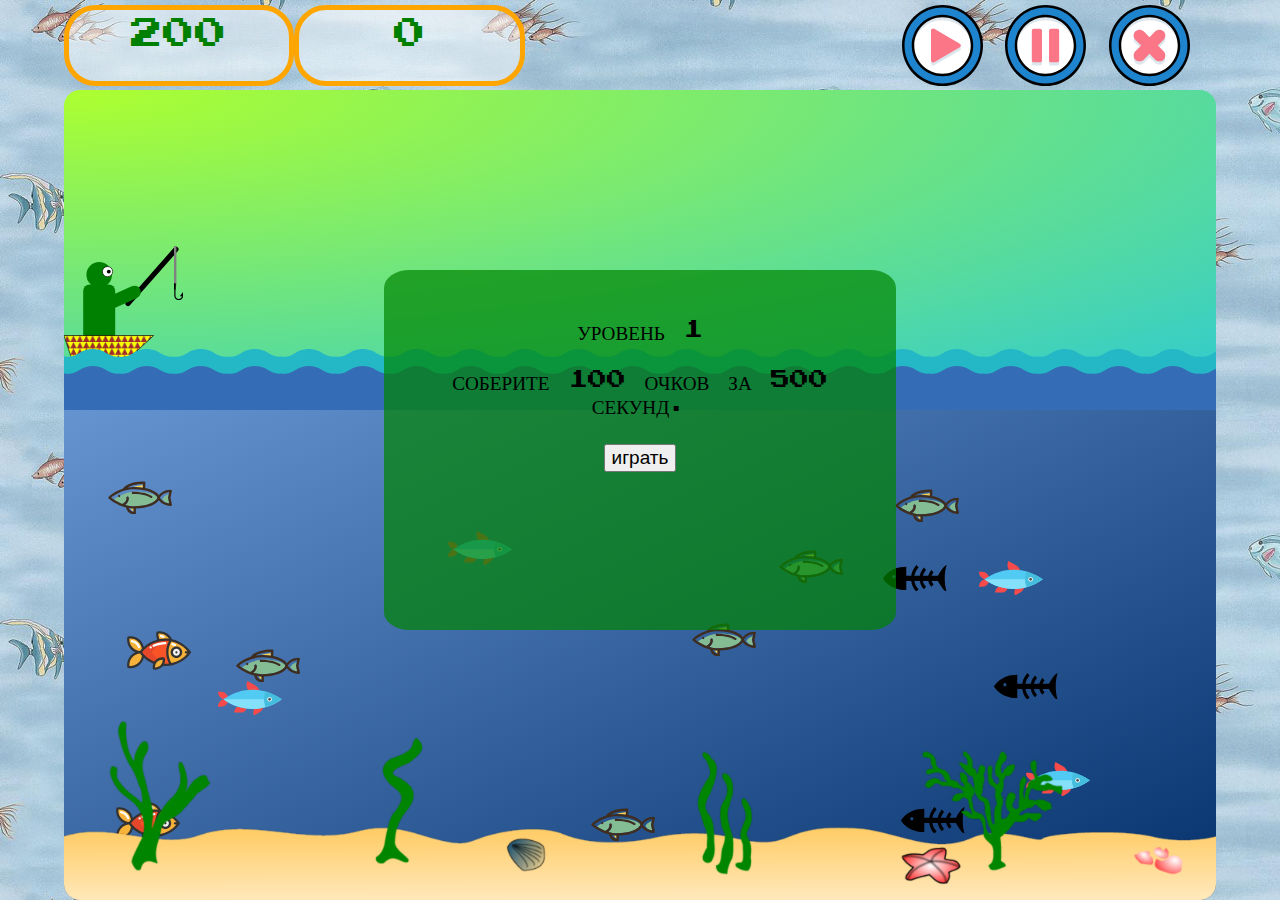
==== game.html @ 262c202d "f" ====
<!DOCTYPE html>
<html>
<head>
	<meta charset="UTF-8">
	<meta name="viewport" content="width=device-width">
	<meta http-equiv="X-UA-Compatible" content="IE=Edge" />
	<title>Game page</title>
	<link rel="stylesheet" href="css/reset.css">
	<link rel="stylesheet" href="css/style.css">
	<script>
		"use strict"
	</script>
</head>

<body>
<!-- //////////////////////////////////////////////////////////////////////////////////////////////////// -->
<!-- //////////////////////////////////////////////////////////////////////////////////////////////////// -->
<!-- СПРАЙТЫ, ВЫНЕСТИ ВО ВНЕШНИЙ ФАЙЛ, В JS ИЗМЕНИТЬ ПУТИ  -->
<svg xmlns="http://www.w3.org/2000/svg"  xmlns:xlink="http://www.w3.org/1999/xlink" style="display:none;">
  <symbol id="fish_blue">
   <path stroke="null" fill="#F74B4B" d="M116.152 227.184c0-25.504 19.258-46.178 43.013-46.178h49.386c0 25.504-19.257 46.178-43.012 46.178h-49.386zM258.978 248.104c-11.23-22.474-3.363-50.465 17.57-62.52l43.52-25.064c11.23 22.474 3.362 50.465-17.57 62.52l-43.52 25.064zM292.326 115.977c14.87-29.76 4.454-66.825-23.266-82.79L211.433 0c-14.87 29.76-4.453 66.825 23.266 82.79l57.626 33.187z"/><g stroke="null" fill="#F74B4B"><path d="M73.776 131.92H50.168C22.46 131.92 0 107.81 0 78.065h23.608c27.707 0 50.168 24.113 50.168 53.857z"/><path d="M73.776 131.92H50.168C22.46 131.92 0 156.035 0 185.78h23.608c27.707 0 50.168-24.114 50.168-53.86z"/></g><path stroke="null" fill="#51CAF4" d="M458.54 131.93c-36.15 26.376-75.54 45.228-116.32 56.554a349.72 349.72 0 0 1-93.74 12.807c-73.33 0-146.66-23.112-210.05-69.36 90.63-66.133 201.58-84.984 303.8-56.567 40.78 11.327 80.16 30.19 116.31 56.566z"/><path stroke="null" fill="#85E1F9" d="M458.537 131.93c-63.39 46.25-136.722 69.364-210.053 69.364-73.332 0-146.663-23.113-210.053-69.365h420.107z"/><path stroke="null" fill="#45BDDD" d="M458.54 131.93c-36.15 26.376-75.54 45.228-116.32 56.554-7.28-17.242-11.34-36.394-11.34-56.555 0-20.173 4.06-39.315 11.35-56.567 40.78 11.327 80.16 30.19 116.31 56.566z"/><g stroke="null"><circle fill="#FFF" r="16.016" cy="131.921" cx="370.941"/><circle fill="#4D4D4D" r="9.799" cy="131.921" cx="370.941"/></g>
  </symbol>
	<symbol id="fish_gold">
     <g stroke="null"><path d="M324.35 109.288c16.8 0 30.41 13.567 30.41 30.292s-13.61 30.292-30.41 30.292c-16.79 0-30.4-13.567-30.4-30.292s13.61-30.292 30.4-30.292z" fill="#F2F2F2"/><path d="M272.12 33.485c8.02 8 14.2 17.402 18.32 27.602-.93-.19-1.86-.37-2.79-.548a199.567 199.567 0 0 0-36.76-3.408c-14.52 0-28.83 1.584-42.72 4.632a82.47 82.47 0 0 1-9.34-38.11c0-4.433.36-8.906 1.09-13.348 26.41-4.294 53.28 4.333 72.2 23.18z" fill="#F7B239"/><path d="M412.43 139.58c-30.13 41.697-75 69.717-124.78 79.03-14.61-22.83-23.07-49.944-23.07-79.03s8.46-56.19 23.07-79.03v-.01c.93.178 1.86.358 2.79.547a199.59 199.59 0 0 1 51.21 17.85c27.7 14.155 52.08 34.754 70.78 60.643zm-57.67 0c0-16.725-13.61-30.292-30.41-30.292-16.79 0-30.4 13.567-30.4 30.292s13.61 30.292 30.4 30.292c16.8 0 30.41-13.567 30.41-30.292z" fill="#F7B239"/><path d="M287.65 60.54v.01c-14.61 22.84-23.07 49.944-23.07 79.03s8.46 56.2 23.07 79.03a198.632 198.632 0 0 1-36.76 3.418c-6.02 0-12.02-.27-17.96-.807a56.13 56.13 0 0 0 8.6-40.073 56.274 56.274 0 0 0-9.11-.737c-14.86 0-29.28 5.848-39.97 16.496a55.987 55.987 0 0 0-9.79 13.11 201.362 201.362 0 0 1-22.51-9.803A198.807 198.807 0 0 1 89.38 139.6c.63-.01 1.25-.02 1.88-.02-.63 0-1.25-.01-1.88-.02a198.502 198.502 0 0 1 16.2-19.623c27.57-29.375 63.41-49.606 102.59-58.173a199.232 199.232 0 0 1 42.72-4.632c12.44 0 24.75 1.156 36.76 3.407z" fill="#F95428"/><path d="M177.57 159.213a199.696 199.696 0 0 1-16.19-19.613c.63-.01 1.25-.02 1.88-.02-.63 0-1.25-.01-1.88-.02a198.502 198.502 0 0 1 16.2-19.623c27.57-29.375 63.41-49.606 102.59-58.173 2.246-.493 4.507-.933 6.775-1.348a199.56 199.56 0 0 0-36.055-3.284c-14.52 0-28.83 1.584-42.72 4.632-39.18 8.567-75.02 28.798-102.59 58.173a198.502 198.502 0 0 0-16.2 19.623c.63.01 1.25.02 1.88.02-.63 0-1.25.01-1.88.02a198.807 198.807 0 0 0 70.77 60.613 201.36 201.36 0 0 0 22.51 9.802 55.987 55.987 0 0 1 9.79-13.11 56.525 56.525 0 0 1 15.812-11.09 198.326 198.326 0 0 1-30.692-26.602z" fill="#E54728"/><path d="M241.53 181.147a56.13 56.13 0 0 1-8.6 40.074h-.01a55.527 55.527 0 0 1-7.21 8.816c-10.69 10.65-25.11 16.496-39.97 16.496-3.03 0-6.07-.24-9.11-.737a56.11 56.11 0 0 1 6.03-35.78 55.987 55.987 0 0 1 9.79-13.11c10.69-10.647 25.11-16.495 39.97-16.495 3.03 0 6.07.24 9.11.737zM105.57 119.927l.01.01a198.502 198.502 0 0 0-16.2 19.623c-21.21-.478-41.66-9.035-56.92-24.255a82.612 82.612 0 0 1-23.29-71.91c26.41-4.292 53.29 4.334 72.21 23.18 14.45 14.414 22.93 33.44 24.19 53.352zM105.57 159.213a82.757 82.757 0 0 1-24.19 53.372c-15.72 15.648-36.94 24.265-58.81 24.265-4.45 0-8.93-.36-13.4-1.086-4.31-26.307 4.36-53.063 23.29-71.91 15.26-15.22 35.71-23.776 56.92-24.254a199.696 199.696 0 0 0 16.19 19.613z" fill="#F7B239"/><path d="M174.78 104.724a7.504 7.504 0 0 1-6.77-4.247c-1.79-3.722-.21-8.183 3.525-9.964A184.613 184.613 0 0 1 211.51 76.84a184.005 184.005 0 0 1 39.38-4.268c4.142 0 7.5 3.345 7.5 7.47s-3.358 7.472-7.5 7.472c-12.14 0-24.305 1.318-36.16 3.92a169.625 169.625 0 0 0-36.718 12.556 7.493 7.493 0 0 1-3.233.734zM79.617 113.584c-3.136 0-6.06-1.974-7.11-5.098-2.573-7.648-6.968-14.717-12.708-20.442-7.81-7.777-18.16-13.004-29.14-14.714-4.094-.636-6.893-4.458-6.253-8.535.64-4.076 4.47-6.866 8.568-6.227 14.098 2.195 27.392 8.912 37.433 18.914 7.372 7.353 13.015 16.43 16.32 26.254 1.317 3.912-.8 8.146-4.727 9.458a7.51 7.51 0 0 1-2.383.39zM239.86 45.77a7.495 7.495 0 0 1-3.298-.765 53.095 53.095 0 0 0-15.17-4.768c-4.092-.636-6.892-4.457-6.252-8.533.64-4.077 4.48-6.867 8.567-6.23a68.11 68.11 0 0 1 19.464 6.118c3.72 1.818 5.254 6.295 3.43 9.998-1.303 2.645-3.968 4.18-6.74 4.18zM314.948 99.535c-.907 0-1.83-.166-2.727-.514a169.75 169.75 0 0 0-16.425-5.44c-3.993-1.1-6.335-5.214-5.232-9.19 1.104-3.977 5.236-6.31 9.227-5.212 6.03 1.66 12.05 3.654 17.89 5.925 3.857 1.5 5.764 5.833 4.257 9.677-1.158 2.95-3.99 4.755-6.99 4.755z" fill="#FFF"/><circle cx="155.223" cy="108.164" r="7.471" fill="#FFF"/><g fill="#333"><path d="M418.515 135.216c-19.03-26.345-44.43-48.104-73.45-62.927a206.855 206.855 0 0 0-49.275-17.704A89.89 89.89 0 0 0 277.426 28.2c-20.583-20.49-50.01-29.937-78.714-25.27a7.485 7.485 0 0 0-6.194 6.172 90.416 90.416 0 0 0-1.184 14.55c0 11.265 2.163 22.503 6.287 32.98-32.603 8.656-62.344 25.053-86.854 47.63a90.224 90.224 0 0 0-24.084-42.97C66.108 40.798 36.68 31.352 7.966 36.02a7.484 7.484 0 0 0-6.194 6.172 90.202 90.202 0 0 0-1.185 14.55c0 23.77 9.684 47.043 26.563 63.845a90.528 90.528 0 0 0 27.96 18.992 90.514 90.514 0 0 0-27.956 18.99c-20.58 20.488-30.07 49.796-25.383 78.4a7.485 7.485 0 0 0 6.196 6.17 91.446 91.446 0 0 0 14.607 1.178c23.866 0 47.232-9.64 64.11-26.452a90.23 90.23 0 0 0 24.092-43.03c13.78 12.68 29.267 23.51 45.954 32.023a207.872 207.872 0 0 0 15.85 7.25c-3.942 10.353-5.186 21.697-3.354 32.89a7.488 7.488 0 0 0 6.195 6.17 63.89 63.89 0 0 0 10.252.827c16.847 0 33.256-6.642 45.34-18.68a63.56 63.56 0 0 0 5.544-6.317c4.748.33 9.553.5 14.337.5 66.25 0 128.912-31.984 167.62-85.555a7.447 7.447 0 0 0 .002-8.73zM206.63 16.99c22.157-1.946 44.324 5.984 60.187 21.774a75.442 75.442 0 0 1 10.138 12.555c-21.368-2.695-43.313-2.05-64.51 1.952-4.006-9.33-6.112-19.462-6.112-29.62 0-2.216.1-4.443.297-6.663zM15.587 56.742c0-2.217.1-4.445.297-6.664 22.175-1.95 44.333 5.983 60.188 21.776 12.3 12.26 19.95 28.297 21.748 45.44a206.145 206.145 0 0 0-12.088 14.61c-18.13-1.308-35.042-8.992-47.974-21.883-14.09-14.026-22.17-33.446-22.17-53.28zm60.486 150.56c-14.083 14.027-33.583 22.074-53.5 22.074-2.226 0-4.462-.1-6.69-.296-1.953-22.083 6.014-44.152 21.88-59.946 12.926-12.887 29.84-20.57 47.99-21.88a205.212 205.212 0 0 0 12.07 14.56c-1.795 17.168-9.445 33.222-21.75 45.488zm144.332 17.45c-9.788 9.75-23.29 14.875-36.958 14.25a48.883 48.883 0 0 1 14.31-36.814c9.787-9.75 23.29-14.874 36.957-14.253a48.887 48.887 0 0 1-14.31 36.815zm24.534-10.3c4.444-10.785 5.923-22.73 3.995-34.51a7.486 7.486 0 0 0-6.195-6.17c-20.28-3.294-41.06 3.38-55.59 17.852a63.53 63.53 0 0 0-7.624 9.184 193.02 193.02 0 0 1-15.956-7.25c-25.27-12.892-47.598-31.49-64.864-53.983 27.474-35.86 66.716-60.818 111.08-70.52 21.517-4.725 44.005-5.66 65.835-2.84-12.16 22.452-18.544 47.593-18.544 73.363 0 25.766 6.383 50.9 18.54 73.35a190.947 190.947 0 0 1-24.722 1.627c-1.984 0-3.97-.042-5.955-.104zm46.353-4.233c-12.586-21.358-19.216-45.67-19.216-70.64 0-24.976 6.633-49.292 19.224-70.653a191.736 191.736 0 0 1 46.925 16.66c22.43 11.456 42.52 27.39 58.81 46.522h-10.508c-4.143 0-7.5 3.344-7.5 7.47s3.357 7.47 7.5 7.47h10.504c-27.387 32.18-64.74 54.31-105.737 63.17z"/><path d="M324.353 101.822c-20.9 0-37.906 16.938-37.906 37.758s17.005 37.758 37.906 37.758S362.26 160.4 362.26 139.58s-17.006-37.758-37.907-37.758zm0 60.576c-12.63 0-22.906-10.236-22.906-22.817s10.275-22.816 22.906-22.816S347.26 127 347.26 139.58 336.982 162.4 324.352 162.4z"/><circle cx="324.353" cy="139.58" r="7.471"/></g></g>
	</symbol>
	<symbol id = "fish_bone">
     <g stroke="null"><path d="M1258.03 1950.933c0-50 12.998-79.998 12.998-79.998-16.733 0-47.463 48.994-57.055 65h-40.975c2.12-6.48 5.572-12.517 10.2-17.586a48.634 48.634 0 0 1 2.86-2.885l-13.593-14.67a68.69 68.69 0 0 0-4.042 4.073c-8 8.764-13.525 19.564-16.135 31.066h-34.76c2.61-11.518 8.14-22.332 16.148-31.104a68.79 68.79 0 0 1 4.046-4.075l-13.59-14.674a88.97 88.97 0 0 0-5.23 5.27c-11.36 12.445-18.87 28.066-21.75 44.583h-34.786c2.885-16.566 10.41-32.234 21.806-44.717a88.435 88.435 0 0 1 5.24-5.28l-13.593-14.67a108.875 108.875 0 0 0-6.425 6.472c-14.74 16.148-24.23 36.643-27.286 58.195h-32.017v-55c-110 0-150 70-150 70s40 70 150 70v-55h31.982c3.467 24.566 15.45 47.71 33.745 64.667l13.596-14.668c-14.243-13.2-23.773-30.995-27.078-50h34.788c3.305 18.955 12.81 36.694 27.007 49.852l13.594-14.67c-10.136-9.394-17.18-21.804-20.22-35.18h34.764c3.04 13.362 10.075 25.757 20.196 35.138l13.596-14.668c-6.04-5.598-10.522-12.713-13.072-20.47h40.984c9.592 16.005 40.32 65 57.055 65 0 0-13-30-13-80zm-327.937.002c-5.523 0-10-4.477-10-10s4.477-10 10-10c5.522 0 10 4.477 10 10s-4.478 10-10 10z" transform="matrix(.21582 0 0 .23265 -185.63 -435.275)"/></g>
  	</symbol>
	<symbol id= "fish_green">
	<path fill="none" d="M-1-1h406v214H-1z"/><g><title>Layer 1</title><path fill="#3F2D20" d="M70.452 87.31c-1.975 0-3.92.8-5.323 2.194a7.598 7.598 0 0 0-2.195 5.323c0 1.974.8 3.908 2.194 5.312a7.594 7.594 0 0 0 5.322 2.204 7.567 7.567 0 0 0 5.31-2.205 7.562 7.562 0 0 0 2.207-5.313c0-1.985-.804-3.93-2.207-5.323a7.578 7.578 0 0 0-5.31-2.195zM277.897 94.074c-21.136-12.192-53.837-26.14-119.87-26.14-.57 0-1.142.002-1.716.004a7.517 7.517 0 0 0 .028 15.035h.027c63.58-.248 94.335 12.772 114.02 24.126a7.515 7.515 0 0 0 10.268-2.756 7.52 7.52 0 0 0-2.756-10.27z"/><g fill="#84BD93"><path d="M290.353 81.474c.34.22.68.44 1.013.662-.33-.222-.674-.442-1.013-.662zM294.018 83.978c.097.07.2.14.295.21-.096-.07-.2-.14-.295-.21zM287.074 79.425zM279.268 75.156c.3.15.61.3.91.452-.3-.153-.61-.3-.91-.452zM306.395 95.588zM304.59 93.39c.183.21.348.418.525.627-.177-.21-.342-.418-.525-.626zM275.132 73.168zM302.62 91.28c-.214-.22-.447-.435-.668-.653.22.217.453.434.67.653zM296.95 86.207c.296.236.58.475.868.712-.29-.24-.572-.477-.868-.713zM299.49 88.34zM283.704 77.48c.28.156.548.314.826.47-.278-.156-.546-.314-.826-.47zM63.066 96.132zM271.096 71.374c.412.176.815.355 1.222.533-.407-.178-.81-.357-1.222-.533zM76.808 90.847c-.037-.058-.06-.124-.098-.182.04.058.06.124.098.182zM307.44 97.028c-6.94-4.787-15.497-9.242-25.437-13.163-27.89-11.002-64.223-17.06-102.307-17.06-7.122 0-14.106.41-20.914 1.135 65.52.107 98.06 13.99 119.115 26.135a7.517 7.517 0 0 1-3.763 14.03c-1.275 0-2.566-.695-3.75-1.377C250.7 95.374 219.945 82.23 156.367 82.23h-.028c-4.14 0-7.5-2.976-7.517-7.118-.01-3.08 1.837-5.542 4.485-6.713-.01.003-.023.098-.033.102-30.004 4-56.166 14.67-74.394 23.367-.5.237-.973 1.36-1.465 1.36h-.006c.363 0 .56 1.24.56 2.217 0 1.974-.8 3.598-2.205 5-1.403 1.403-3.338 2.05-5.31 2.05-1.976 0-3.92-.88-5.324-2.282-.663-.668-1.18-1.5-1.554-2.357.162.37.346.714.565 1.057-12.918 7.2-22.115 13.846-27.356 18.38a266.79 266.79 0 0 0 27.16 15.898c7.338 3.738 16.002 7.7 25.727 11.372 30.477-13.896 26.67-36.31 26.487-37.284-.852-4.063 1.758-8.01 5.822-8.863 4.06-.853 8.054 1.788 8.906 5.852 2.19 10.436-.586 31.264-22.128 46.61 16.808 4.786 35.747 8.13 55.904 8.13 38.085 0 74.418-6.06 102.307-17.06 24.78-9.777 40.99-22.868 44.883-36.138-.865-2.95-2.37-5.887-4.412-8.784zM154.48 68.196c.094-.024.18-.066.275-.086-.096.02-.182.062-.275.086zM63.428 97.43zM21.997 106.523c-.195-.155-.405-.32-.593-.472.188.153.4.318.593.473zM24.975 108.854zM36.446 117.056zM34.073 115.446z"/></g><g fill="#FDD44B"><path d="M220.546 26.415c-16.024 1.073-38.255 3.917-58.74 11.202-1.047.015-2.07.086-3.11.116 1.987-.058 3.957-.153 5.965-.153 19.05 0 37.71 1.48 55.25 4.28l.962-23.36-.326 7.915zM133.104 39.947zM152.618 37.96c-1.4.08-2.775.207-4.162.314 1.386-.107 2.763-.233 4.162-.314zM142.743 38.748c-1.736.18-3.437.414-5.15.63 1.713-.217 3.415-.45 5.15-.63z"/></g><g fill="#84BD93"><path d="M332.094 111.98c-.17-.23-.322-.445-.484-.67.162.225.312.44.484.67zM330.588 109.868zM334.32 114.79c-.17-.205-.357-.417-.523-.62.165.203.352.414.524.62zM338.13 118.994c.324.33.645.657.984.99-.34-.332-.66-.66-.984-.99zM336.657 117.45c-.288-.313-.58-.626-.854-.934.275.31.564.62.854.933zM329.29 107.887c-.11-.177-.23-.36-.333-.53.105.172.22.352.333.53zM379.46 107.328c-.368-1.693.002-3.047.004-3.054l4.78-22.876c-25.366 8.02-37.253 25.063-41.166 31.98 2.74 4.84 9.438 14.71 21.982 22.935 6.254 2.355 13.36 4.198 21.526 5.115l-7.12-34.08c-.004-.005-.004-.012-.006-.02zM353.267 130.756c-.516-.3-1.006-.61-1.505-.92.5.31.99.618 1.505.92zM341.82 122.51c-.293-.26-.558-.518-.843-.777.285.26.55.517.844.777zM363.458 135.708c-.604-.243-1.217-.48-1.803-.73.586.25 1.2.488 1.803.73zM358.09 133.333c-.447-.22-.895-.438-1.33-.662.435.225.883.443 1.33.663zM349.466 128.37zM345.872 125.802c-.395-.3-.803-.598-1.183-.9.38.303.787.6 1.182.9z"/></g><g fill="#FDD44B"><path d="M141.454 172.49c.866.107 1.23.226 2.102.322 2.895 6.563 8.048 14.412 18.048 19.486V174.01c-5-.133-13.24-.675-20.15-1.52zM137.432 172.192z"/></g><path fill="#3F2D20" d="M394.502 105.812l8.825-42.23a7.51 7.51 0 0 0-1.58-6.344 7.51 7.51 0 0 0-5.95-2.708c-41.664.95-64.345 21.268-75.08 35.277-8.737-13.263-25.29-25.067-48.233-34.117-11.39-4.494-24.078-8.2-37.64-11.074l1.37-33.27a7.518 7.518 0 0 0-7.198-7.82C224.94 3.353 130.098 0 92.868 49.395c-14.912 4.794-27.993 10.418-38.583 15.63-17.398 8.56-41.774 24.123-50.16 35.258-2.843 3.772-4.125 6.456.27 10.845 10.393 10.38 53.058 42.966 109.79 56.706.99 4.498 3.028 11.152 7.183 17.948 6.663 10.897 20.142 24.348 46.52 26.548a7.525 7.525 0 0 0 5.716-1.96 7.517 7.517 0 0 0 2.426-5.53v-30.99c35.78-1.1 69.676-7.353 96.456-17.917 22.94-9.05 39.494-20.852 48.23-34.117 10.736 14.01 33.417 34.326 75.082 35.276l.17.002a7.52 7.52 0 0 0 7.36-9.054l-8.826-42.23zm-7.916-35.617l-7.12 34.08c-.003.007-.373 1.36-.005 3.054.003.007.003.014.005.02l7.12 34.08c-37.563-4.218-53.842-27.31-58.54-35.613 4.715-8.337 20.998-31.405 58.54-35.622zM266.97 141.95c-27.89 11.002-64.223 17.06-102.308 17.06-20.156 0-39.096-3.343-55.904-8.13 21.542-15.345 24.317-36.173 22.13-46.61-.853-4.064-4.848-6.705-8.908-5.852-4.064.853-6.674 4.8-5.822 8.863.182.975 3.99 23.388-26.486 37.284a256.775 256.775 0 0 1-25.728-11.374c-20.896-10.64-36.288-21.934-44.085-28.402 6.198-5.83 21.127-16.782 43.985-27.69 23.41-11.17 59.903-24.483 100.817-24.483 38.084 0 74.417 6.06 102.306 17.06 24.783 9.776 40.994 22.867 44.885 36.14-3.892 13.27-20.102 26.36-44.884 36.135zm-105.974 54.186c-18.642-4.126-26.7-16.107-30.16-24.916 9.748 1.606 19.826 2.6 30.16 2.79v22.126zM219.91 41.86c-17.538-2.8-36.2-4.28-55.25-4.28-14.304 0-28.07 1.503-41.017 3.95 31.58-20.163 78.983-22.807 97.23-23.03l-.962 23.36z"/></g>
	</symbol>
	<symbol id= "hook">
	<path id="svg_1" d="m101.201,229.816l36.515,0c-5.058,26 -28.037,46.125 -55.341,46.125c-31.107,0 -56.374,-25.521 -56.374,-56.629l0,-103.156c3,-2.903 5,-7.293 5,-12.206l0,-88.122c-0.001,-8.742 -6.759,-15.828 -15.501,-15.828s-15.5,7.086 -15.5,15.828l0,88.122c0,4.913 2,9.303 5,12.206l0,103.156c0,42.221 34.731,76.569 76.952,76.569c41.719,0 76.304,-34.296 76.804,-76.496c0.002,-0.331 0.244,-38.913 0.244,-39.301l0,-31.431l-57.799,81.163z"/>
	</symbol>
	</svg>
<!-- СПРАЙТЫ, ВЫНЕСТИ ВО ВНЕШНИЙ ФАЙЛ, В JS ИЗМЕНИТЬ ПУТИ  -->
<!-- //////////////////////////////////////////////////////////////////////////////////////////////////// -->
<!-- //////////////////////////////////////////////////////////////////////////////////////////////////// -->


	<div class="menu-bar">
		<!-- тут кнопки управления, таймер, очки игры <-->
			<span class="time">200</span>
			<span class="points">0</span>
		<ul class="menu">
			<li class="play"></li>
			<li class="pause"></li>
			<li class="home"></li>
		</ul>
		<div class="hello-message">
        	<h3>уровень <span>1</span></h3>
        	<p>Соберите <span class="taskC">100</span> очков за <span class="taskT">500</span> секунд.</p>
        	<form action="post">
        		<input type="button" class = "gobutton" value="играть">
        	</form>
        </div>
	</div>

	<!-- поле игры -->
	<div class="game-field">
		<!-- НЕБО -->
		<div class="sky">
		<!-- MAN -->
		<svg  width = "180" viewBox="0 0 180 200"  xmlns = "http://www.w3.org/2000/svg" id = "fisherman">
			<title>Fisherman</title>
			<defs>
			<pattern id="boatbg" width="10" height="10" patternUnits = "userSpaceOnUse" fill="yellow">
				<polygon points = '0,0 5,0 0,10' fill="yellow"/>
				<polygon points = '0,10 5,0 10,10' fill="brown"/>
				<polygon points = '10,10 10,0 5,0' fill="yellow"/>
			</pattern>
			</defs>
			<!-- head -->
			<circle cx="55" cy="45" r="20" fill="green"/>
			<circle cx="68" cy="40" r="8" fill="#fff" stroke="#000"/>
			<circle cx="70" cy="40" r="3" fill="#000"/>
			<!-- body -->
			<rect x="30" y="60" width="50" height="110" rx="10" ry="10" fill="green"/>
			<!-- boat -->
			<polygon points='0 140, 140 140, 75 200, 20 200' stroke="black" fill=" url(#boatbg)"/>
			<!-- spinning -->
			<line x1= "100" y1="90" x2="175" y2="5" stroke-width="8" stroke="black" stroke-linecap = "round" class = "rod"/>
			<!-- hands -->
			<line x1="70" y1="90" x2="110" y2="72" stroke-width="20" stroke="green" stroke-linecap="round"/>
		</svg>
		</div>

		<!-- МОРЕ -->
		<div class="sea">
        </div>

        <!-- волны и дно -->
        <img src="images/dno1.png" alt="dno" class = "dno">
        <div class="wave1"></div>
        <div class="wave2"></div>
	</div>

	<!-- JS -->
	<script src="js/sound.js"></script>
	<script src="js/man.js"></script>
</body>
</html>
---- css/style.css ----
@font-face {
  font-family: 'Press Start 2P';
  font-weight: 400;
  font-style: normal;
  src: url('../fonts/Press-Start-2P-regular/Press-Start-2P-regular.eot');
  src: url('../fonts/Press-Start-2P-regular/Press-Start-2P-regular.eot?#iefix') format('embedded-opentype'),
       local('Press Start 2P'),
       local('Press-Start-2P-regular'),
       url('../fonts/Press-Start-2P-regular/Press-Start-2P-regular.woff2') format('woff2'),
       url('../fonts/Press-Start-2P-regular/Press-Start-2P-regular.woff') format('woff'),
       url('../fonts/Press-Start-2P-regular/Press-Start-2P-regular.ttf') format('truetype'),
       url('../fonts/Press-Start-2P-regular/Press-Start-2P-regular.svg#PressStart2P') format('svg');
}



body, html {
	width: 100%;
	height:100%;
	padding: 0;
	margin: 0;
	font-size: 16px;
}

body {
	background: #fff url('../images/bg1.jpg');
	font-family: 'Press Start 2P', cursive;
}

/*MAIN PAGE*/
.container_main {
	width: 60vw;
	height: 100%;
	margin: 0 auto;
	background: rgba(255, 255, 255, .5);
}

.header {
	width: 100%;
	height: 20%;
	text-align: center;
	color: #37DE6A;
	font-size: 200%;
}

.header h1 {padding: 5%;}

form {display: block;}
.container_main input {
	display: block;
	text-transform: uppercase;
	font-family: 'Press Start 2P', cursive;
	width: 80%;
	height: 15%;
	margin: 5% auto;
	font-size: 7vh; 
	font-weight: bold;
}

.container_main .sound {
	width: 5em;
	height: 5em;
	padding: .1em;
	display: block;
	margin: 0 auto;
}
.container_main .sound img{
	vertical-align:middle;
	width: 100%;
	height: 100%;
}


/*GAME PAGE*/
.menu-bar {
	margin: 0 5vw;
	height: 10vh;
}

.menu-bar .time,
.menu-bar .points {
	display: inline-block;
	width: 20%;
	height: 9vh;
	margin: .5vh 0em;
	border: 5px solid orange;
	border-radius: 2rem;
	background-color: rgba(255, 255, 255, .5);
	text-align: center;
	color: green;
	font-size: 2rem;
	line-height: 1.5;
	float: left;
}

.menu-bar .menu {
	display: inline-block;  
	height: 100%; 
	width: 58%;
	text-align: right;
}

.menu-bar .menu li {
	width: 9vh;
	height: 90%;
	display: inline-block;
	margin: .5vh .2rem;
}
.menu-bar .menu li:hover {cursor: pointer;}
.menu-bar li:nth-child(1) {background: url("../images/icon/play.svg") no-repeat;}
.menu-bar li:nth-child(2) {background: url("../images/icon/pause.svg") no-repeat;}
.menu-bar li:nth-child(3) {background: url("../images/icon/error.svg") no-repeat;}

.menu-bar li:nth-child(1):hover {background: url("../images/icon/playh.svg") no-repeat;}
.menu-bar li:nth-child(2):hover {background: url("../images/icon/pauseh.svg") no-repeat;}
.menu-bar li:nth-child(3):hover {background: url("../images/icon/errorh.svg") no-repeat;}

/*GAME FIELD*/
.game-field {
	margin: 0 auto;
	width: 90vw;
	height: 90vh;
	border-radius: 1rem;
	position: relative;
}


.game-field .dno {
	position: absolute;
	bottom: 0;
	left: 0;
	width: 100%;
	z-index: 2000;
	border-radius: 1rem;
}

/*WAVE*/
.game-field .wave1,
.game-field .wave2 {
	width: 100%;
	height: 2em;
	position: absolute;
}

.game-field .wave1 {
	top: 32%;
	background: url("../images/wave1.svg") repeat-x;
	animation: wave 60s linear infinite;
	height: 5vh;
}

.game-field .wave2 {
    top: 34%;
	background: url("../images/wave2.svg") 0 0 repeat-x;
	z-index: 2000;
	animation: wave 100s linear infinite;
	height: 5vh;
}
@keyframes wave {
    from { background-position: -1000px 0;}
    to { background-position: 3000px 0; }
   }


.sky {
	height: 35%;
	width: 100%;
	background: #33CCCC;
    background: radial-gradient(at top left, #ADFF2F, #33CCCC);
    border-radius: 1rem 1rem 0 0;
    position: relative;
}

.sea {
	position: relative;
	height: 65%;
	width: 100%;
	border-radius: 0 0 1rem 1rem;
	background: linear-gradient(to top left, #05326D, #6997D3);
	overflow: hidden;
}

.hello-message {
	display: block;
	position: absolute;
	top: 30%;
	left: 30%;
	width: 40%;
	height: 40%;
	background: rgba(0, 133, 0, .7);
	border-radius: 5%;
	z-index: 5000;
	text-align: center;
	text-transform: uppercase;
	font-weight: 900;
	font-size: 1.2em;
	display: block;
}

.hello-message p {
	padding: 5%;
}
.hello-message h3 {padding-top: 10%;}
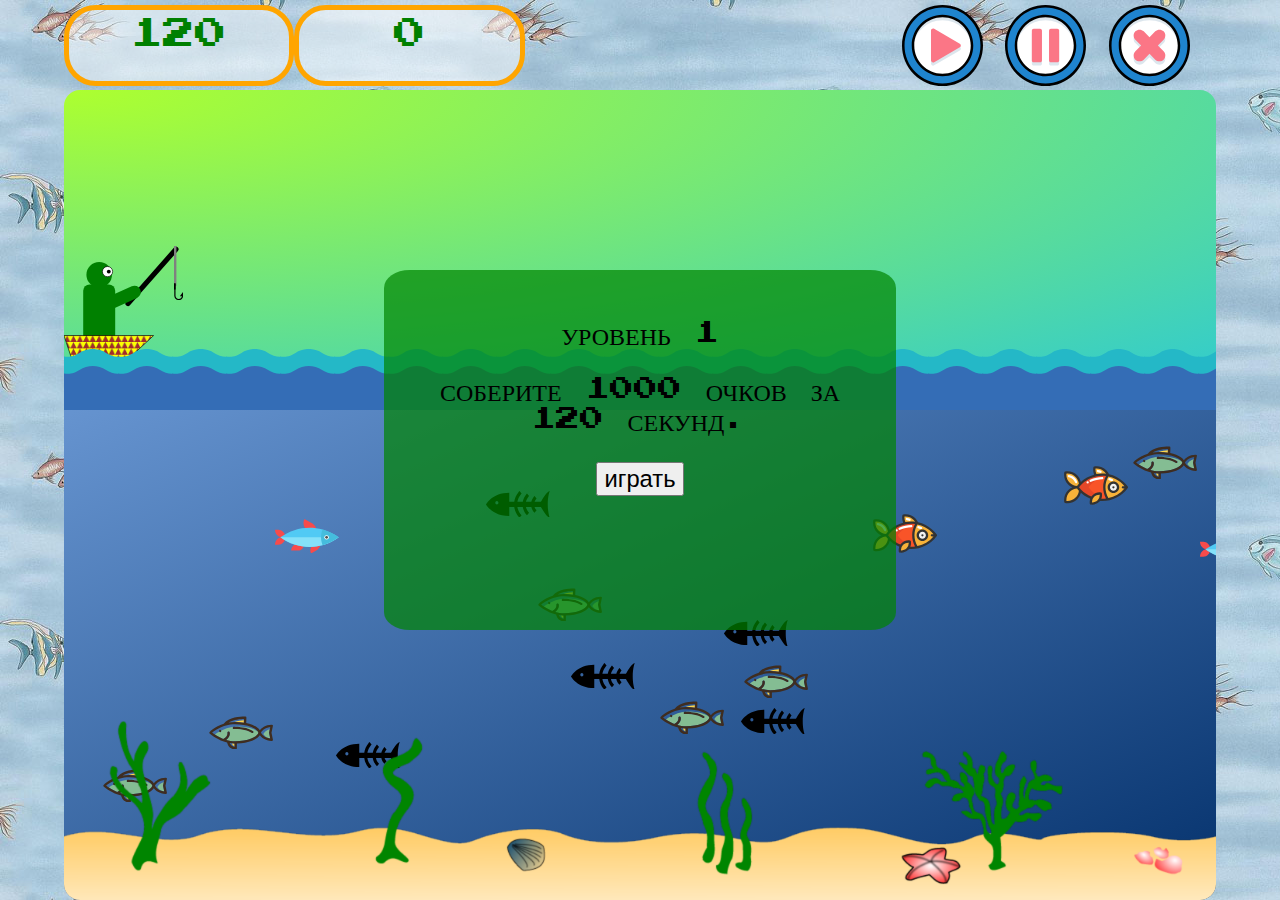
==== commit 5e582cd7: "description, sound" ====
--- a/game.html
+++ b/game.html
@@ -40,7 +40,7 @@
 
 	<div class="menu-bar">
 		<!-- тут кнопки управления, таймер, очки игры <-->
-			<span class="time">200</span>
+			<span class="time">120</span>
 			<span class="points">0</span>
 		<ul class="menu">
 			<li class="play"></li>
@@ -49,7 +49,7 @@
 		</ul>
 		<div class="hello-message">
         	<h3>уровень <span>1</span></h3>
-        	<p>Соберите <span class="taskC">100</span> очков за <span class="taskT">500</span> секунд.</p>
+        	<p>Соберите <span class="taskC">1000</span> очков за <span class="taskT">120</span> секунд.</p>
         	<form action="post">
         		<input type="button" class = "gobutton" value="играть">
         	</form>
--- a/css/style.css
+++ b/css/style.css
@@ -33,6 +33,7 @@
 	height: 100%;
 	margin: 0 auto;
 	background: rgba(255, 255, 255, .5);
+	text-align: center;
 }
 
 .header {
@@ -193,7 +194,7 @@
 	text-align: center;
 	text-transform: uppercase;
 	font-weight: 900;
-	font-size: 1.2em;
+	font-size: 1.5em;
 	display: block;
 }
 
@@ -203,3 +204,14 @@
 .hello-message h3 {padding-top: 10%;}
 
 
+table {
+	width: 60%;
+	height: 80vh;
+	margin: 3% auto;
+	border: 3px solid black;
+}
+td  {
+	border: 1px solid black;
+}
+
+.container_main h2 {font-size: 250%;}